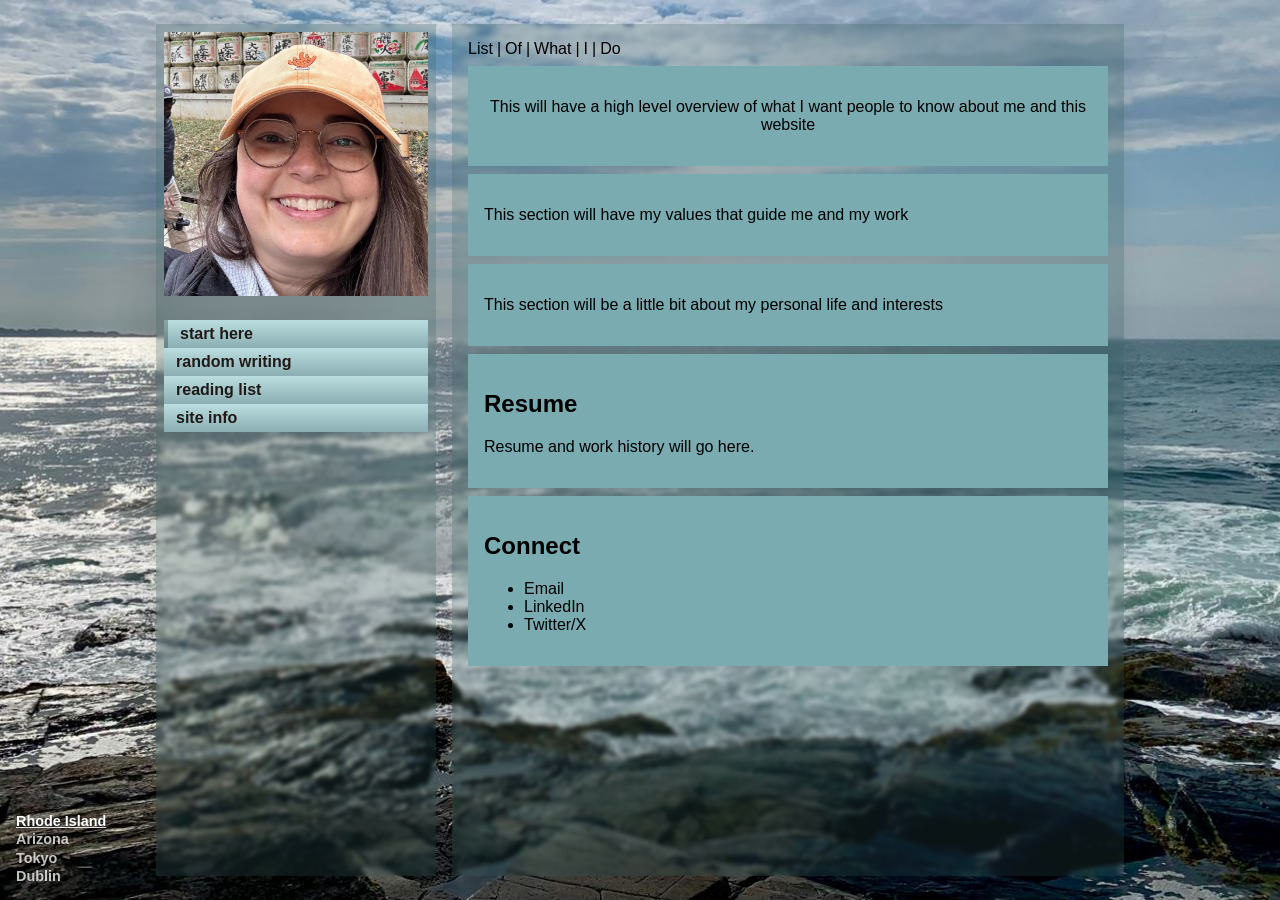
==== index.html @ 4dcaa674 "update favicons with emojis" ====
<!DOCTYPE html>
<html lang="en">
  <head>
    <meta charset="UTF-8" />
    <meta name="viewport" content="width=device-width, initial-scale=1.0" />
    <title>Sophia McConnell</title>
    <link rel="icon" id="favicon" href="data:image/svg+xml,<svg xmlns='http://www.w3.org/2000/svg' viewBox='0 0 100 100'><text y='.9em' font-size='90'>🌊</text></svg>" />
    <link rel="stylesheet" href="style.css" />
    <style>
      .hidden {
        display: none !important;
      }
    </style>
  </head>
  <body>
    <div class="layout">
      <aside class="sidebar">
        <header>
          <img src="assets/images/headshot_photo.jpeg" alt="Sophia McConnell" />
        </header>
        <nav aria-label="Primary">
          <ul>
            <li>
              <a href="#" class="nav-header" data-section="start-here"
                >start here</a
              >
            </li>
            <li>
              <a href="#" class="nav-sub" data-section="random-writing"
                >random writing</a
              >
            </li>
            <li>
              <a href="#" class="nav-sub" data-section="reading-list"
                >reading list</a
              >
            </li>
            <li>
              <a href="#" class="nav-sub" data-section="site-info"
                >site info</a
              >
            </li>
          </ul>
        </nav>
      </aside>
      <main>
        <!-- ======================== START HERE PAGE ========================== -->
        <section id="start-here" class="start-here-layout">
          <nav class="start-nav" aria-label="Start Here Quick Links">
            <ul>
              <li><a href="javascript:void(0)">List</a></li>
              <li><span>|</span></li>
              <li><a href="javascript:void(0)">Of</a></li>
              <li><span>|</span></li>
              <li><a href="javascript:void(0)">What</a></li>
              <li><span>|</span></li>
              <li><a href="javascript:void(0)">I</a></li>
              <li><span>|</span></li>
              <li><a href="javascript:void(0)">Do</a></li>
            </ul>
          </nav>
          <div class="start-intro card">
            <p>
              This will have a high level overview of what I want people to know
              about me and this website
            </p>
          </div>
          <div class="card">
            <p>
              This section will have my values that guide me and my work
            </p>
          </div>
          <div class="card">
            <p>
              This section will be a little bit about my personal life and
              interests
            </p>
          </div>
          <div class="card">
            <h2>Resume</h2>
            <p>
              Resume and work history will go here.
            </p>
          </div>
          <div class="card">
            <h2>Connect</h2>
            <ul>
              <li>Email</li>
              <li>LinkedIn</li>
              <li>Twitter/X</li>
            </ul>
          </div>
        </section>
        <section id="random-writing" class="hidden card">
          <h1>Random Writing</h1>
          <ul>
            <li>Notes on Building Things That Matter</li>
            <li>What I Learned From Talking to Organizers</li>
            <li>Why Small Experiments Compound</li>
          </ul>
        </section>
        <section id="reading-list" class="hidden card">
          <h1>Reading List</h1>
          <h2>2026</h2>
          <ul>
            <li><a href="https://www.thriftbooks.com/w/sam-walton-made-in-america-by-sam-walton-john-huey/253711/?resultid=6e76dca4-f247-4623-abb2-28ba433aca56#edition=2142716&idiq=6075499" target="_blank">Sam Walton: Made in America</a></li>
          </ul>
          <h2>2025</h2>
          <ul>
            <li><a href="https://www.thriftbooks.com/w/atomic-habits-an-easy--proven-way-to-build-good-habits--break-bad-ones_james-clear/19493521/?resultid=1ff40f88-7bc0-4080-b428-f48da51168ec#edition=20707871&idiq=30011917" target="_blank">Atomic Habits</a></li>
            <li><a href="https://www.thriftbooks.com/w/so-good-they-cant-ignore-you-why-skills-trump-passion-in-the-quest-for-work-you-love_cal-newport/323231/?resultid=ec074b6d-36e4-49c2-bd5e-d216b1a62537#edition=20602821&idiq=45175486" target="_blank">So Good They Can't Ignore You</a></li>
            <li><a href="https://www.thriftbooks.com/w/the-elements-of-eloquence-secrets-of-the-perfect-turn-of-phrase/9158620/?resultid=465f9572-30e0-4b3f-8c1a-dca1c60c0ab4#edition=8452178&idiq=6805666" target="_blank">The Elements of Eloquence: Secrets of the Perfect Turn of Phrase</a></li>
            <li><a href="https://www.thriftbooks.com/w/crossing-the-chasm-marketing-and-selling-high-tech-products-to-mainstream-customers_geoffrey-a-moore/246683/?resultid=a55cdada-ba8d-48cb-aacf-89fb0d6069f3#edition=2709732&idiq=2902363" target="_blank">Crossing the Chasm: Marketing and Selling Disruptive Products to Mainstream Customers</a></li>
          </ul>
        </section>
        <section id="site-info" class="hidden card">
          <h1>Site Info</h1>
          <p>
            This site is a home for my work, writing, and interests, and this
            section will eventually explain what it includes and how it was
            built.
          </p>
        </section>
      </main>
    </div>

    <!-- Location switcher — fixed to bottom-left corner -->
    <nav class="location-switcher" aria-label="Location themes">
      <button data-theme="theme-rhode-island">Rhode Island</button>
      <button data-theme="theme-arizona">Arizona</button>
      <button data-theme="theme-tokyo">Tokyo</button>
      <button data-theme="theme-dublin">Dublin</button>
    </nav>

    <script src="js/main.js"></script>
  </body>
</html>
---- style.css ----
/* ── Theme variables ───────────────────────────────────────────────────────
   Each theme defines these four properties. The defaults below are the
   fallback when no theme is active (plain green, no photo).
   ───────────────────────────────────────────────────────────────────────── */
:root {
  --bg-color:       #7a9e7e;
  --bg-image:       none;
  --panel-bg:       #cab49b40;
  --card-bg:        #cab49b;
  --nav-header-bg:  #c1583a;
  --nav-header-hover: #a8472b;
  --nav-sub-bg:     #e8c9a0;
  --nav-sub-hover:  #d4a87a;
  --nav-sub-active: #c1583a;
}

/* Rhode Island — coastal greens/blues */
body.theme-rhode-island {
  --bg-color:         #3a6b6e;
  --bg-image:         url("assets/images/bg-rhode-island.jpeg");
  --panel-bg:         #2b4f5240;
  --card-bg:          #7aabb0;
  --nav-header-bg:    #2b6b72;
  --nav-header-hover: #1d4f55;
  --nav-sub-bg:       #a8d4d8;
  --nav-sub-hover:    #84bcc2;
  --nav-sub-active:   #2b6b72;
}

/* Arizona — warm desert */
body.theme-arizona {
  --bg-color:         #b5651d;
  --bg-image:         url("assets/images/bg-arizona.jpeg");
  --panel-bg:         #6b2d0040;
  --card-bg:          #d4956a;
  --nav-header-bg:    #a0430f;
  --nav-header-hover: #7a320a;
  --nav-sub-bg:       #e8c4a0;
  --nav-sub-hover:    #d4a87a;
  --nav-sub-active:   #a0430f;
}

/* Tokyo — soft cherry blossom */
body.theme-tokyo {
  --bg-color:         #6b5b6e;
  --bg-image:         url("assets/images/bg-tokyo.jpeg");
  --panel-bg:         #3d2b4040;
  --card-bg:          #c8a8c0;
  --nav-header-bg:    #8b5a7a;
  --nav-header-hover: #6b3f5a;
  --nav-sub-bg:       #e8cce0;
  --nav-sub-hover:    #d4a8c4;
  --nav-sub-active:   #8b5a7a;
}

/* Dublin — deep greens */
body.theme-dublin {
  --bg-color:         #2d5a27;
  --bg-image:         url("assets/images/bg-dublin.jpeg");
  --panel-bg:         #1a3d1640;
  --card-bg:          #6a9e62;
  --nav-header-bg:    #2d6b24;
  --nav-header-hover: #1f4f19;
  --nav-sub-bg:       #b0d4a8;
  --nav-sub-hover:    #8cbc82;
  --nav-sub-active:   #2d6b24;
}

/* ── Reset ─────────────────────────────────────────────────────────────── */
* {
  box-sizing: border-box;
}

html,
body {
  height: 100%;
  margin: 0;
  overflow: hidden; /* page itself never scrolls — panels handle their own scroll */
}

/* ── Body / background ─────────────────────────────────────────────────── */
body {
  font-family: sans-serif;
  background-color: var(--bg-color);
  background-image: var(--bg-image);
  background-attachment: fixed;
  background-size: cover;
  background-position: center;
  background-repeat: no-repeat;
  transition: opacity 0.2s ease, background-color 0.4s ease;
}

/* ── Layout ────────────────────────────────────────────────────────────── */
.layout {
  display: flex;
  max-width: 1000px;
  height: 100vh;        /* exactly fills the viewport — no more, no less */
  margin: 0 auto;
  padding: 1.5rem 1rem; /* breathing room around the panels */
  gap: 1rem;
}

/* ── Sidebar ───────────────────────────────────────────────────────────── */
.sidebar {
  width: 280px;
  overflow-y: auto;   /* sidebar can scroll internally if nav items overflow */
  padding: 0.5rem;
  background: var(--panel-bg);
  backdrop-filter: blur(2px);
  border-radius: 0px;
  box-shadow: 0 10px 30px rgba(0, 0, 0, 0.08);
  transition: background 0.4s ease;
}

.sidebar header {
  margin-bottom: 1.5rem;
}

.sidebar header img {
  display: block;
  width: 100%;
  aspect-ratio: 1 / 1;
  object-fit: cover;
  max-width: 100%;
}

.sidebar nav ul {
  list-style: none;
  margin: 0;
  padding: 0;
}

.sidebar nav li + li {
  margin-top: 0;
}

.sidebar nav a {
  display: block;
  width: 100%;
  padding: 5px 12px;
  text-decoration: none;
  color: inherit;
  cursor: pointer;
  font-weight: 600;
  transition: background-color 0.2s ease;
}

.sidebar nav a {
  background: linear-gradient(
    to bottom,
    rgba(255, 255, 255, 0.22),
    rgba(0, 0, 0, 0.18)
  ), var(--nav-sub-bg);
  color: #1f1a17;
  transition: background-color 0.4s ease;
}

.sidebar nav a:hover {
  background: linear-gradient(
    to bottom,
    rgba(255, 255, 255, 0.12),
    rgba(0, 0, 0, 0.25)
  ), var(--nav-sub-hover);
}

.nav-header.active,
.nav-sub.active {
  border-left: 4px solid rgba(0, 0, 0, 0.25);
}

.sidebar nav a:link,
.sidebar nav a:visited,
.sidebar nav a:hover,
.sidebar nav a:active {
  text-decoration: none;
}

/* ── Main content panel ────────────────────────────────────────────────── */
main {
  flex: 1;
  overflow-y: auto;   /* scrolls only when content is taller than the panel */
  padding: 1rem;
  background: var(--panel-bg);
  backdrop-filter: blur(2px);
  border-radius: 0px;
  box-shadow: 0 10px 30px rgba(0, 0, 0, 0.08);
  transition: background 0.4s ease;
}

.card {
  background: var(--card-bg);
  padding: 1rem;
  transition: background-color 0.4s ease;
}

.start-here-layout:not(.hidden) {
  display: flex;
  flex-direction: column;
  gap: 0.5rem;
}

.start-nav ul {
  display: flex;
  flex-wrap: wrap;
  gap: 0.25rem;
  list-style: none;
  margin: 0;
  padding: 0;
}

.start-nav a {
  color: inherit;
  text-decoration: none;
}

#reading-list ul {
  list-style: none;
  padding: 0;
  margin: 0;
}

.start-intro {
  max-width: 42rem;
  text-align: center;
  align-self: center;
}

/* ── Location switcher ─────────────────────────────────────────────────── */
.location-switcher {
  position: fixed;
  bottom: 1rem;
  left: 1rem;
  display: flex;
  flex-direction: column;
  gap: 0.15rem;
  z-index: 100;
}

.location-switcher button {
  background: none;
  border: none;
  padding: 0;
  font-family: inherit;
  font-size: 0.9rem;
  font-weight: 600;
  color: #fff;
  text-shadow: 0 1px 3px rgba(0, 0, 0, 0.6);
  cursor: pointer;
  text-align: left;
  transition: opacity 0.2s ease;
  opacity: 0.75;
}

.location-switcher button:hover {
  opacity: 1;
}

.location-switcher button.active {
  opacity: 1;
  text-decoration: underline;
}

/* ── Responsive ────────────────────────────────────────────────────────── */
@media (max-width: 767px) {
  html,
  body {
    overflow: auto; /* restore normal page scroll on mobile */
  }

  .layout {
    flex-direction: column;
    height: auto;
    padding: 1rem 0.5rem;
  }

  .sidebar {
    width: 100%;
    height: auto;
    overflow-y: visible;
  }

  .sidebar header img {
    max-width: 220px;
  }

  main {
    flex: none;
    height: auto;
    overflow-y: visible;
    padding: 1.5rem;
  }

  .sidebar nav a {
    width: 100%;
  }

  .location-switcher {
    bottom: 0.5rem;
    left: 0.5rem;
  }
}
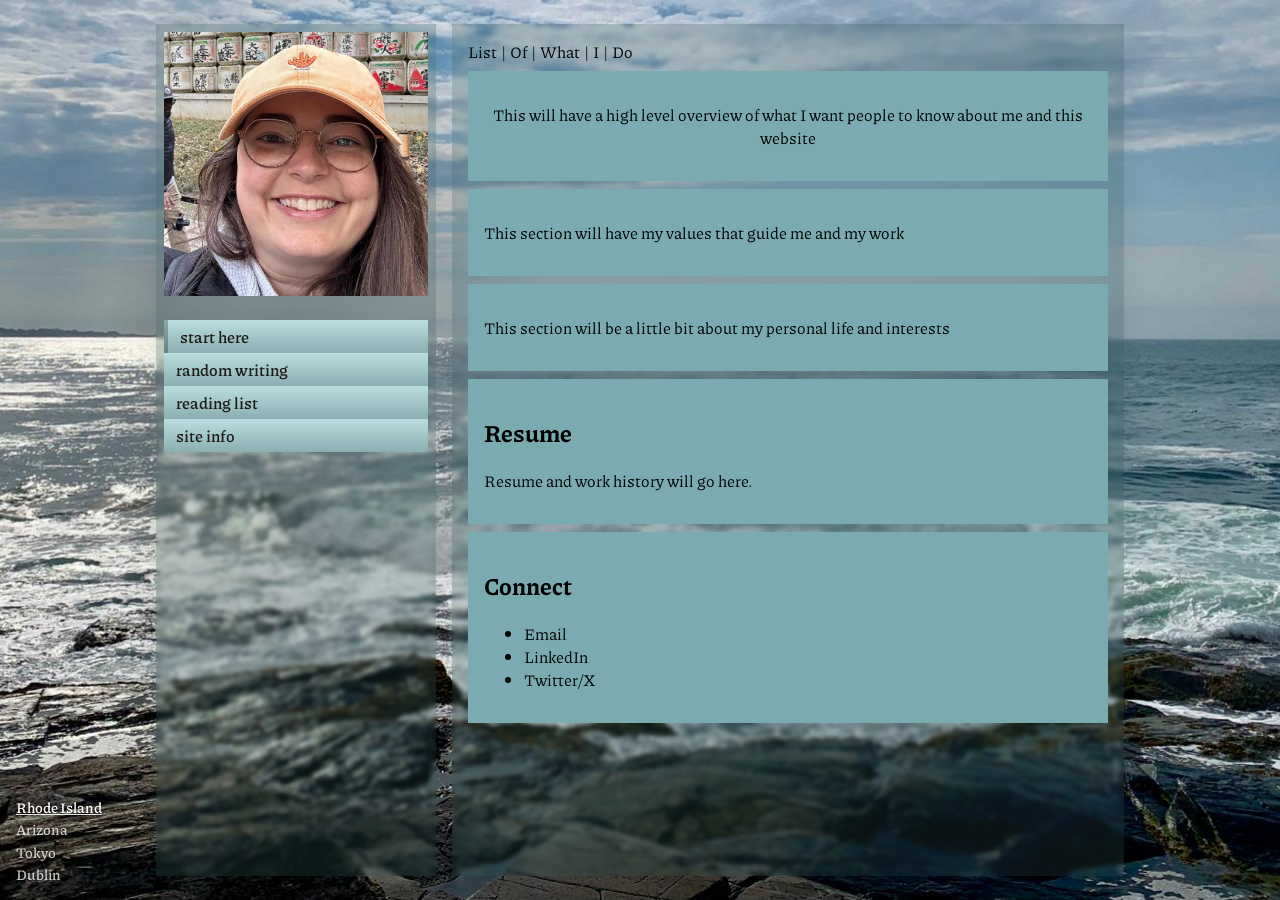
==== commit d8eedc30: "update font and roadmap" ====
--- a/index.html
+++ b/index.html
@@ -5,6 +5,9 @@
     <meta name="viewport" content="width=device-width, initial-scale=1.0" />
     <title>Sophia McConnell</title>
     <link rel="icon" id="favicon" href="data:image/svg+xml,<svg xmlns='http://www.w3.org/2000/svg' viewBox='0 0 100 100'><text y='.9em' font-size='90'>🌊</text></svg>" />
+    <link rel="preconnect" href="https://fonts.googleapis.com" />
+    <link rel="preconnect" href="https://fonts.gstatic.com" crossorigin />
+    <link href="https://fonts.googleapis.com/css2?family=Piazzolla:ital,opsz,wght@0,8..30,300..900;1,8..30,300..900&display=swap" rel="stylesheet" />
     <link rel="stylesheet" href="style.css" />
     <style>
       .hidden {
--- a/style.css
+++ b/style.css
@@ -80,7 +80,7 @@
 
 /* ── Body / background ─────────────────────────────────────────────────── */
 body {
-  font-family: sans-serif;
+  font-family: 'Piazzolla', serif;
   background-color: var(--bg-color);
   background-image: var(--bg-image);
   background-attachment: fixed;
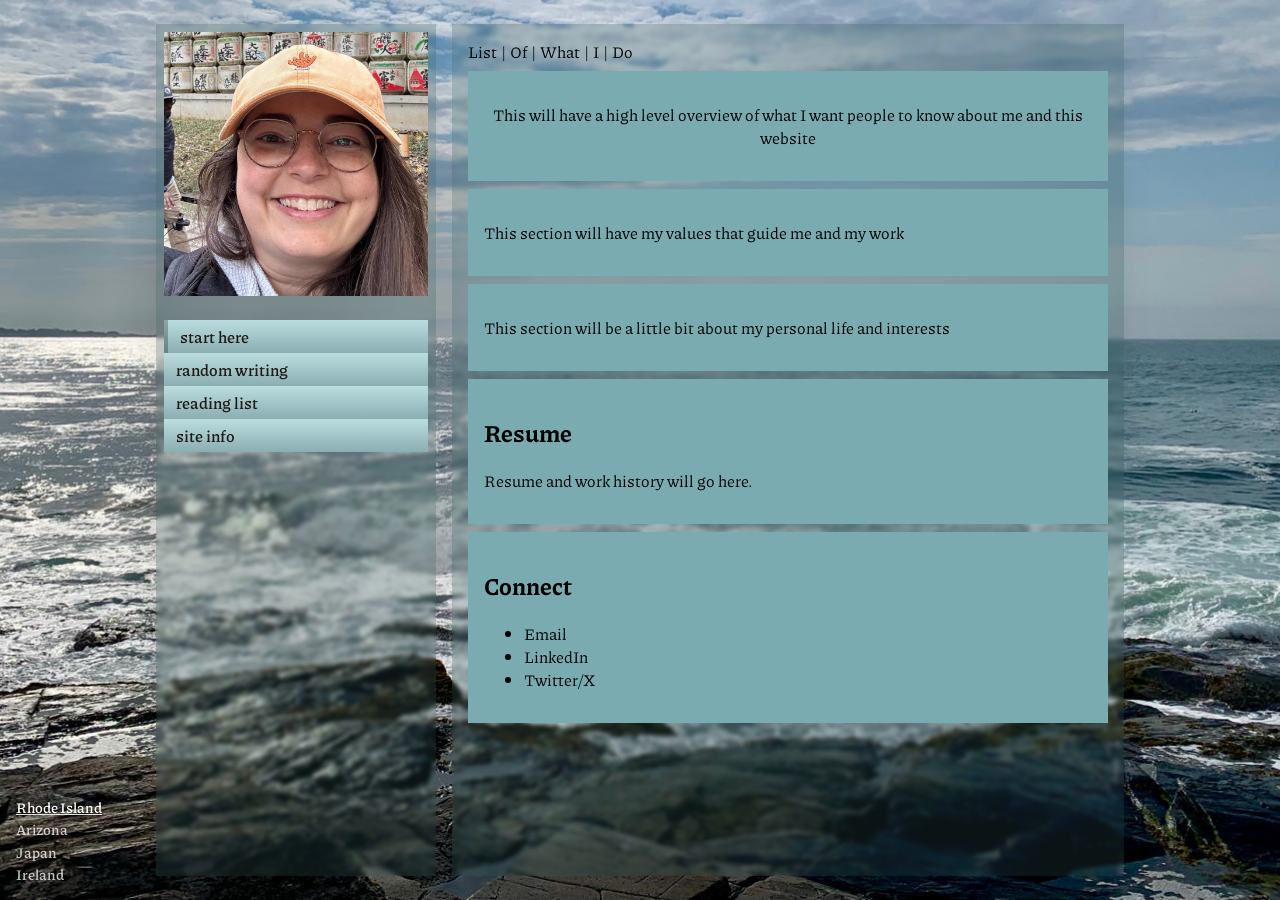
==== commit 49e96d79: "ireland picture update" ====
--- a/index.html
+++ b/index.html
@@ -9,13 +9,10 @@
     <link rel="preconnect" href="https://fonts.gstatic.com" crossorigin />
     <link href="https://fonts.googleapis.com/css2?family=Piazzolla:ital,opsz,wght@0,8..30,300..900;1,8..30,300..900&display=swap" rel="stylesheet" />
     <link rel="stylesheet" href="style.css" />
-    <style>
-      .hidden {
-        display: none !important;
-      }
-    </style>
   </head>
   <body>
+    <script src="js/theme.js"></script>
+    <div id="theme-overlay"></div>
     <div class="layout">
       <aside class="sidebar">
         <header>
@@ -94,13 +91,12 @@
             </ul>
           </div>
         </section>
-        <section id="random-writing" class="hidden card">
-          <h1>Random Writing</h1>
-          <ul>
-            <li>Notes on Building Things That Matter</li>
-            <li>What I Learned From Talking to Organizers</li>
-            <li>Why Small Experiments Compound</li>
-          </ul>
+        <section id="random-writing" class="hidden post-index-layout">
+          <a class="post-card card" href="posts/mandarin-seasons.html">
+            <span class="post-meta">April 2026</span>
+            <h2 class="post-title">Mandarin characters for the seasons</h2>
+            <p class="post-desc">Four characters, each a small theory of a season.</p>
+          </a>
         </section>
         <section id="reading-list" class="hidden card">
           <h1>Reading List</h1>
@@ -131,8 +127,8 @@
     <nav class="location-switcher" aria-label="Location themes">
       <button data-theme="theme-rhode-island">Rhode Island</button>
       <button data-theme="theme-arizona">Arizona</button>
-      <button data-theme="theme-tokyo">Tokyo</button>
-      <button data-theme="theme-dublin">Dublin</button>
+      <button data-theme="theme-japan">Japan</button>
+      <button data-theme="theme-ireland">Ireland</button>
     </nav>
 
     <script src="js/main.js"></script>
--- a/style.css
+++ b/style.css
@@ -7,8 +7,6 @@
   --bg-image:       none;
   --panel-bg:       #cab49b40;
   --card-bg:        #cab49b;
-  --nav-header-bg:  #c1583a;
-  --nav-header-hover: #a8472b;
   --nav-sub-bg:     #e8c9a0;
   --nav-sub-hover:  #d4a87a;
   --nav-sub-active: #c1583a;
@@ -20,8 +18,6 @@
   --bg-image:         url("assets/images/bg-rhode-island.jpeg");
   --panel-bg:         #2b4f5240;
   --card-bg:          #7aabb0;
-  --nav-header-bg:    #2b6b72;
-  --nav-header-hover: #1d4f55;
   --nav-sub-bg:       #a8d4d8;
   --nav-sub-hover:    #84bcc2;
   --nav-sub-active:   #2b6b72;
@@ -33,34 +29,28 @@
   --bg-image:         url("assets/images/bg-arizona.jpeg");
   --panel-bg:         #6b2d0040;
   --card-bg:          #d4956a;
-  --nav-header-bg:    #a0430f;
-  --nav-header-hover: #7a320a;
   --nav-sub-bg:       #e8c4a0;
   --nav-sub-hover:    #d4a87a;
   --nav-sub-active:   #a0430f;
 }
 
-/* Tokyo — soft cherry blossom */
-body.theme-tokyo {
+/* Japan — soft cherry blossom */
+body.theme-japan {
   --bg-color:         #6b5b6e;
-  --bg-image:         url("assets/images/bg-tokyo.jpeg");
+  --bg-image:         url("assets/images/bg-japan.jpeg");
   --panel-bg:         #3d2b4040;
   --card-bg:          #c8a8c0;
-  --nav-header-bg:    #8b5a7a;
-  --nav-header-hover: #6b3f5a;
   --nav-sub-bg:       #e8cce0;
   --nav-sub-hover:    #d4a8c4;
   --nav-sub-active:   #8b5a7a;
 }
 
-/* Dublin — deep greens */
-body.theme-dublin {
+/* Ireland — deep greens */
+body.theme-ireland {
   --bg-color:         #2d5a27;
-  --bg-image:         url("assets/images/bg-dublin.jpeg");
+  --bg-image:         url("assets/images/bg-ireland.jpeg");
   --panel-bg:         #1a3d1640;
   --card-bg:          #6a9e62;
-  --nav-header-bg:    #2d6b24;
-  --nav-header-hover: #1f4f19;
   --nav-sub-bg:       #b0d4a8;
   --nav-sub-hover:    #8cbc82;
   --nav-sub-active:   #2d6b24;
@@ -69,6 +59,17 @@
 /* ── Reset ─────────────────────────────────────────────────────────────── */
 * {
   box-sizing: border-box;
+}
+
+.hidden {
+  display: none !important;
+}
+
+a,
+a:visited,
+a:hover,
+a:active {
+  color: inherit;
 }
 
 html,
@@ -87,7 +88,7 @@
   background-size: cover;
   background-position: center;
   background-repeat: no-repeat;
-  transition: opacity 0.2s ease, background-color 0.4s ease;
+  transition: background-color 0.3s ease;
 }
 
 /* ── Layout ────────────────────────────────────────────────────────────── */
@@ -107,7 +108,6 @@
   padding: 0.5rem;
   background: var(--panel-bg);
   backdrop-filter: blur(2px);
-  border-radius: 0px;
   box-shadow: 0 10px 30px rgba(0, 0, 0, 0.08);
   transition: background 0.4s ease;
 }
@@ -130,49 +130,35 @@
   padding: 0;
 }
 
-.sidebar nav li + li {
-  margin-top: 0;
-}
-
 .sidebar nav a {
   display: block;
   width: 100%;
   padding: 5px 12px;
   text-decoration: none;
-  color: inherit;
+  color: #1f1a17;
   cursor: pointer;
   font-weight: 600;
-  transition: background-color 0.2s ease;
-}
-
-.sidebar nav a {
-  background: linear-gradient(
+  background-color: var(--nav-sub-bg);
+  background-image: linear-gradient(
     to bottom,
     rgba(255, 255, 255, 0.22),
     rgba(0, 0, 0, 0.18)
-  ), var(--nav-sub-bg);
-  color: #1f1a17;
+  );
   transition: background-color 0.4s ease;
 }
 
 .sidebar nav a:hover {
-  background: linear-gradient(
+  background-color: var(--nav-sub-hover);
+  background-image: linear-gradient(
     to bottom,
     rgba(255, 255, 255, 0.12),
     rgba(0, 0, 0, 0.25)
-  ), var(--nav-sub-hover);
+  );
 }
 
 .nav-header.active,
 .nav-sub.active {
   border-left: 4px solid rgba(0, 0, 0, 0.25);
-}
-
-.sidebar nav a:link,
-.sidebar nav a:visited,
-.sidebar nav a:hover,
-.sidebar nav a:active {
-  text-decoration: none;
 }
 
 /* ── Main content panel ────────────────────────────────────────────────── */
@@ -182,7 +168,6 @@
   padding: 1rem;
   background: var(--panel-bg);
   backdrop-filter: blur(2px);
-  border-radius: 0px;
   box-shadow: 0 10px 30px rgba(0, 0, 0, 0.08);
   transition: background 0.4s ease;
 }
@@ -193,6 +178,10 @@
   transition: background-color 0.4s ease;
 }
 
+.card h1:first-child {
+  margin-top: 0;
+}
+
 .start-here-layout:not(.hidden) {
   display: flex;
   flex-direction: column;
@@ -223,6 +212,96 @@
   max-width: 42rem;
   text-align: center;
   align-self: center;
+}
+
+/* ── Post index (random writing section) ──────────────────────────────── */
+.post-index-layout:not(.hidden) {
+  display: flex;
+  flex-direction: column;
+  gap: 0.5rem;
+}
+
+.post-card {
+  display: block;
+  text-decoration: none;
+  transition: filter 0.2s ease;
+}
+
+.post-card:hover {
+  filter: brightness(1.06);
+}
+
+.post-meta {
+  display: block;
+  font-size: 0.8rem;
+  opacity: 0.65;
+  margin-bottom: 0.2rem;
+}
+
+.post-title {
+  margin: 0 0 0.3rem;
+  font-size: 1.15rem;
+}
+
+.post-desc {
+  margin: 0;
+  font-size: 0.95rem;
+  font-style: italic;
+  opacity: 0.85;
+}
+
+/* ── Post page (individual post layout) ───────────────────────────────── */
+.post-page {
+  max-width: 640px;
+  margin: 2rem auto;
+  padding: 2rem;
+  background: var(--card-bg);
+  box-shadow: 0 10px 30px rgba(0, 0, 0, 0.08);
+  transition: background-color 0.4s ease;
+}
+
+.post-back {
+  display: inline-block;
+  font-size: 0.9rem;
+  font-weight: 600;
+  text-decoration: none;
+  margin-bottom: 1.5rem;
+  opacity: 0.75;
+  transition: opacity 0.2s ease;
+}
+
+.post-back:hover {
+  opacity: 1;
+}
+
+.post-page article h1 {
+  margin-top: 0.25rem;
+  margin-bottom: 0.25rem;
+}
+
+.post-page article time {
+  font-size: 0.85rem;
+  opacity: 0.65;
+  display: block;
+  margin-bottom: 1.5rem;
+}
+
+.post-page article p {
+  line-height: 1.7;
+}
+
+/* ── Theme crossfade overlay ───────────────────────────────────────────── */
+#theme-overlay {
+  position: fixed;
+  inset: 0;
+  z-index: 1000;
+  background-size: cover;
+  background-position: center;
+  background-attachment: fixed;
+  background-repeat: no-repeat;
+  opacity: 0;
+  transition: opacity 0.3s ease;
+  pointer-events: none;
 }
 
 /* ── Location switcher ─────────────────────────────────────────────────── */
